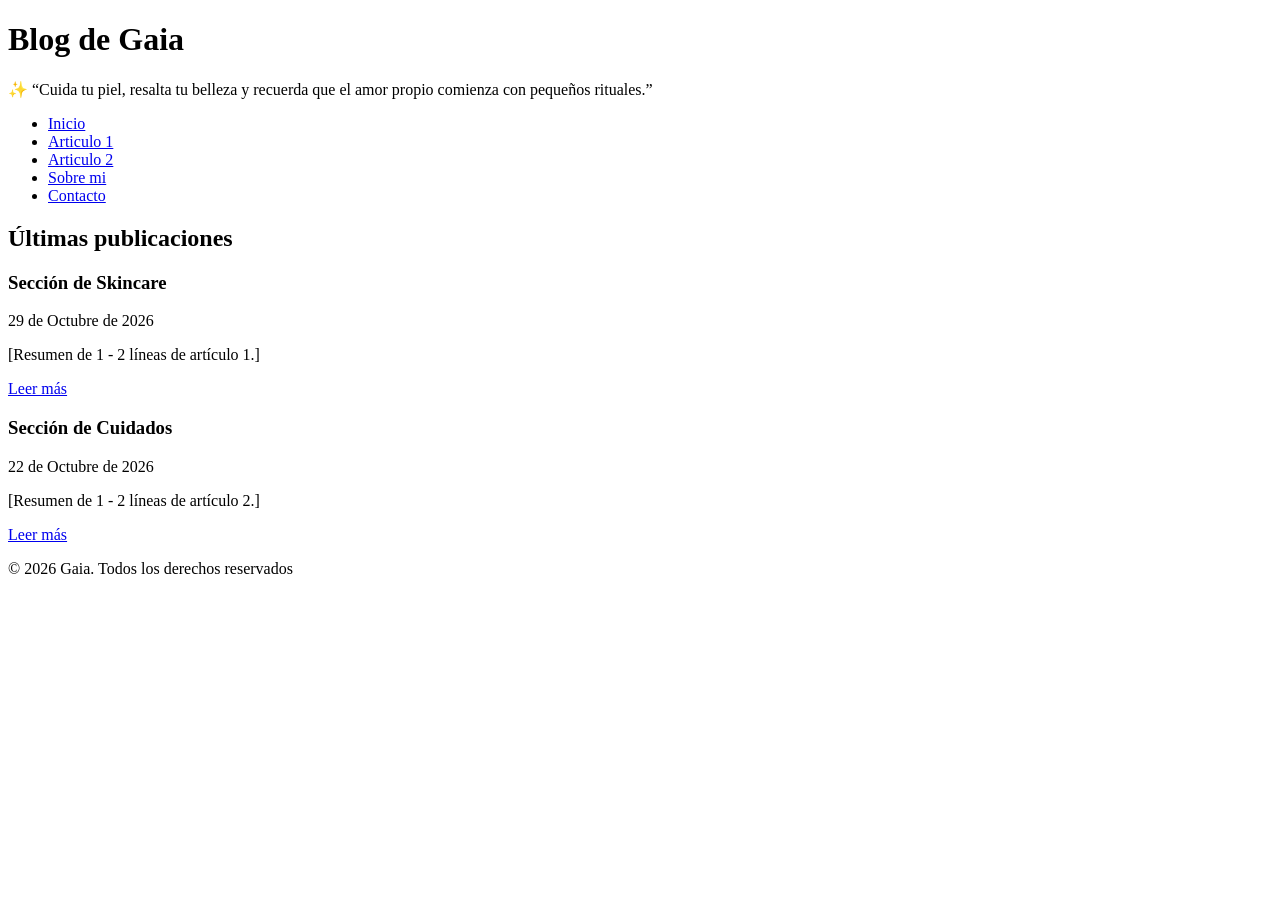
==== index.html @ c615c621 "Página de Inicio" ====
<!DOCTYPE html>
<html lang="es">
<head>
    <meta charset="UTF-8">
    <meta name="viewport" content="width=device-width, initial-scale=1.0">
    <title>Inicio</title>
    <meta name="description" content="Blog Personal de Gaia sobre Cuidado Facial">
    <title> Inicio | Blog de Gaia</title>

</head>
<body>
    <header>
        <h1> Blog de Gaia</h1>
        <p> ✨ “Cuida tu piel, resalta tu belleza y recuerda que el amor propio comienza con pequeños rituales.” </p>
        <nav>
            <ul>
                <li><a href="index.html">Inicio</a></li>
                <li><a href="articulo-1.html">Articulo 1</a></li>
                <li><a href="articulo-2.html">Articulo 2</a></li>
                <li><a href="sobre mi.html">Sobre mi</a></li>
                <li><a href="contacto.html">Contacto</a></li>
            </ul>
        </nav>
    </header>
    <main>
        <section>
            <h2>Últimas publicaciones</h2>
            <article>
                <h3> Sección de Skincare</h3>
                <p><time datetime="2026-10-29">29 de Octubre de 2026</time></p>
                <p>[Resumen de 1 - 2 líneas de artículo 1.]</p>
                <a href="articulo-1.html">Leer más</a>
            </article>
            <article>
                  <h3> Sección de Cuidados</h3>
                <p><time datetime="2026-10-22">22 de Octubre de 2026</time></p>
                <p>[Resumen de 1 - 2 líneas de artículo 2.]</p>
                <a href="articulo-2html">Leer más</a>
            </article>
        </section>
    </main>
    <footer>
        <p>&copy; 2026 Gaia. Todos los derechos reservados</p>
    </footer>
</body>

</html>
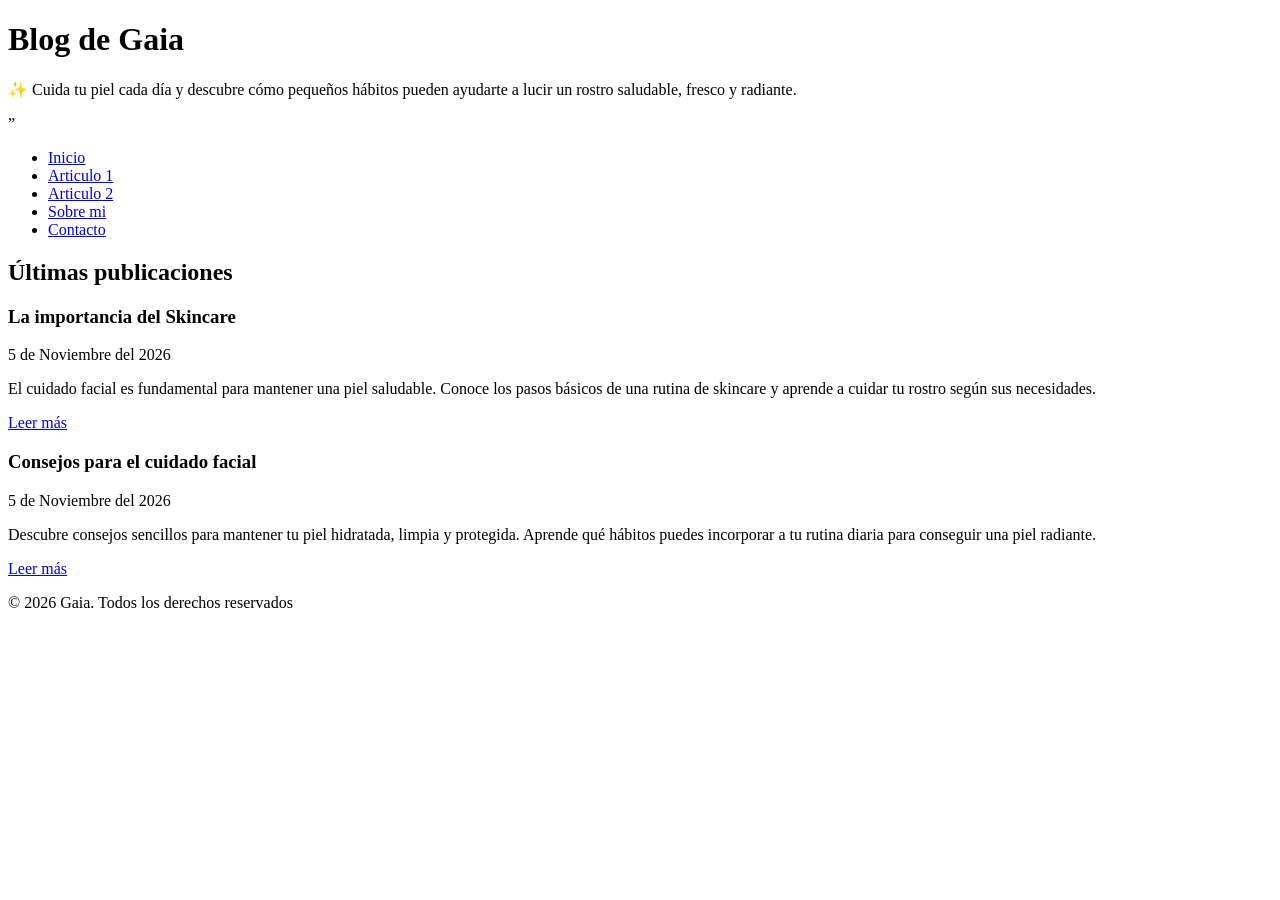
==== commit 4be61570: "Agrega articulo 2 lista y tabla" ====
--- a/index.html
+++ b/index.html
@@ -3,7 +3,6 @@
 <head>
     <meta charset="UTF-8">
     <meta name="viewport" content="width=device-width, initial-scale=1.0">
-    <title>Inicio</title>
     <meta name="description" content="Blog Personal de Gaia sobre Cuidado Facial">
     <title> Inicio | Blog de Gaia</title>
 
@@ -11,13 +10,13 @@
 <body>
     <header>
         <h1> Blog de Gaia</h1>
-        <p> ✨ “Cuida tu piel, resalta tu belleza y recuerda que el amor propio comienza con pequeños rituales.” </p>
+        <p> <p>✨ Cuida tu piel cada día y descubre cómo pequeños hábitos pueden ayudarte a lucir un rostro saludable, fresco y radiante.</p>” </p>
         <nav>
             <ul>
                 <li><a href="index.html">Inicio</a></li>
                 <li><a href="articulo-1.html">Articulo 1</a></li>
                 <li><a href="articulo-2.html">Articulo 2</a></li>
-                <li><a href="sobre mi.html">Sobre mi</a></li>
+                <li><a href="sobremi.html">Sobre mi</a></li>
                 <li><a href="contacto.html">Contacto</a></li>
             </ul>
         </nav>
@@ -26,15 +25,15 @@
         <section>
             <h2>Últimas publicaciones</h2>
             <article>
-                <h3> Sección de Skincare</h3>
-                <p><time datetime="2026-10-29">29 de Octubre de 2026</time></p>
-                <p>[Resumen de 1 - 2 líneas de artículo 1.]</p>
+                <h3> La importancia del Skincare</h3>
+                <p><time datetime="2026-11-05">5 de Noviembre del 2026</time></p>
+                <p>El cuidado facial es fundamental para mantener una piel saludable. Conoce los pasos básicos de una rutina de skincare y aprende a cuidar tu rostro según sus necesidades.</p>
                 <a href="articulo-1.html">Leer más</a>
             </article>
             <article>
-                  <h3> Sección de Cuidados</h3>
-                <p><time datetime="2026-10-22">22 de Octubre de 2026</time></p>
-                <p>[Resumen de 1 - 2 líneas de artículo 2.]</p>
+                  <h3> Consejos para el cuidado facial</h3>
+                <p><time datetime="2026-11-05">5 de Noviembre del 2026</time></p>
+                <p>Descubre consejos sencillos para mantener tu piel hidratada, limpia y protegida. Aprende qué hábitos puedes incorporar a tu rutina diaria para conseguir una piel radiante.</p>
                 <a href="articulo-2html">Leer más</a>
             </article>
         </section>
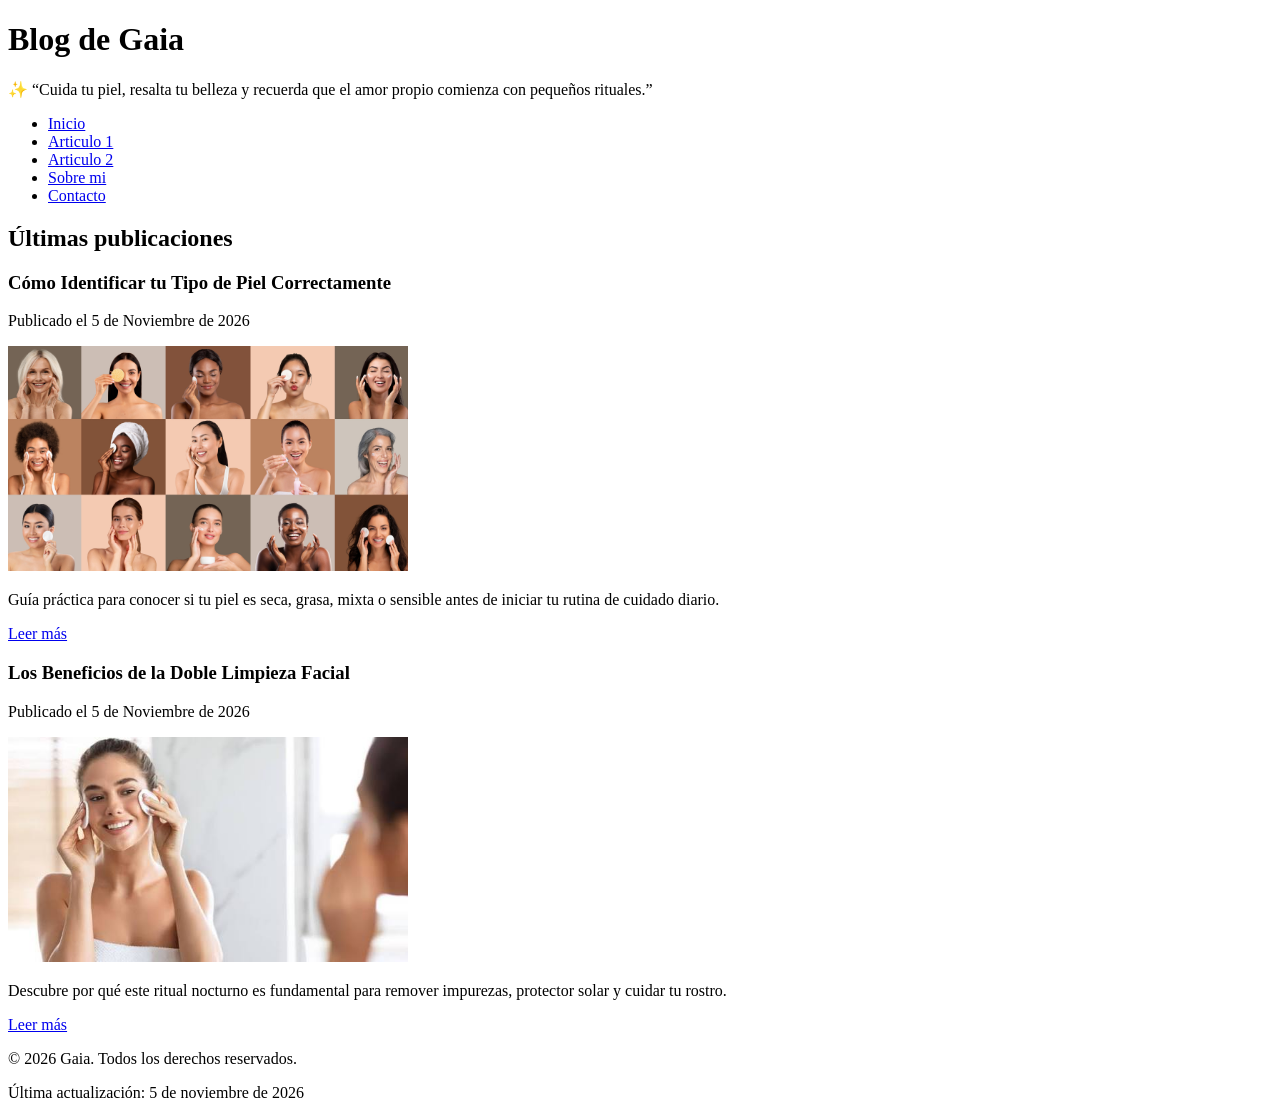
==== commit 20577b44: "Revisa enlaces, valida HTML y actualiza pie de página" ====
--- a/index.html
+++ b/index.html
@@ -3,20 +3,19 @@
 <head>
     <meta charset="UTF-8">
     <meta name="viewport" content="width=device-width, initial-scale=1.0">
-    <meta name="description" content="Blog Personal de Gaia sobre Cuidado Facial">
-    <title> Inicio | Blog de Gaia</title>
-
+    <meta name="description" content="Blog personal de Gaia enfocado en el cuidado facial, rutinas de skincare y consejos de belleza.">
+    <title>Inicio | Blog de Gaia</title>
 </head>
 <body>
     <header>
-        <h1> Blog de Gaia</h1>
-        <p> <p>✨ Cuida tu piel cada día y descubre cómo pequeños hábitos pueden ayudarte a lucir un rostro saludable, fresco y radiante.</p>” </p>
+        <h1>Blog de Gaia</h1>
+        <p>✨ “Cuida tu piel, resalta tu belleza y recuerda que el amor propio comienza con pequeños rituales.”</p>
         <nav>
             <ul>
                 <li><a href="index.html">Inicio</a></li>
                 <li><a href="articulo-1.html">Articulo 1</a></li>
                 <li><a href="articulo-2.html">Articulo 2</a></li>
-                <li><a href="sobremi.html">Sobre mi</a></li>
+                <li><a href="sobre-mi.html">Sobre mi</a></li>
                 <li><a href="contacto.html">Contacto</a></li>
             </ul>
         </nav>
@@ -25,22 +24,31 @@
         <section>
             <h2>Últimas publicaciones</h2>
             <article>
-                <h3> La importancia del Skincare</h3>
-                <p><time datetime="2026-11-05">5 de Noviembre del 2026</time></p>
-                <p>El cuidado facial es fundamental para mantener una piel saludable. Conoce los pasos básicos de una rutina de skincare y aprende a cuidar tu rostro según sus necesidades.</p>
-                <a href="articulo-1.html">Leer más</a>
+                <h3>Cómo Identificar tu Tipo de Piel Correctamente</h3>
+                <p>Publicado el <time datetime="2026-11-05">5 de Noviembre de 2026</time></p>
+                
+                <!-- Imagen del Artículo 1 -->
+                <img src="tipopiel.jpg" alt="Persona analizando su tipo de piel frente al espejo" width="400">
+                
+                <p>Guía práctica para conocer si tu piel es seca, grasa, mixta o sensible antes de iniciar tu rutina de cuidado diario.</p>
+                <p><a href="articulo-1.html">Leer más</a></p>
             </article>
+            
             <article>
-                  <h3> Consejos para el cuidado facial</h3>
-                <p><time datetime="2026-11-05">5 de Noviembre del 2026</time></p>
-                <p>Descubre consejos sencillos para mantener tu piel hidratada, limpia y protegida. Aprende qué hábitos puedes incorporar a tu rutina diaria para conseguir una piel radiante.</p>
-                <a href="articulo-2html">Leer más</a>
+                <h3>Los Beneficios de la Doble Limpieza Facial</h3>
+                <p>Publicado el <time datetime="2026-11-05">5 de Noviembre de 2026</time></p>
+                
+                <!-- Imagen del Artículo 2 -->
+                <img src="doblelimp.jpg" alt="Rutina nocturna de doble limpieza facial" width="400">
+                
+                <p>Descubre por qué este ritual nocturno es fundamental para remover impurezas, protector solar y cuidar tu rostro.</p>
+                <p><a href="articulo-2.html">Leer más</a></p>
             </article>
         </section>
     </main>
     <footer>
-        <p>&copy; 2026 Gaia. Todos los derechos reservados</p>
+        <p>&copy; 2026 Gaia. Todos los derechos reservados.</p>
+        <p>Última actualización: <time datetime="2026-11-05">5 de noviembre de 2026</time></p>
     </footer>
 </body>
-
 </html>
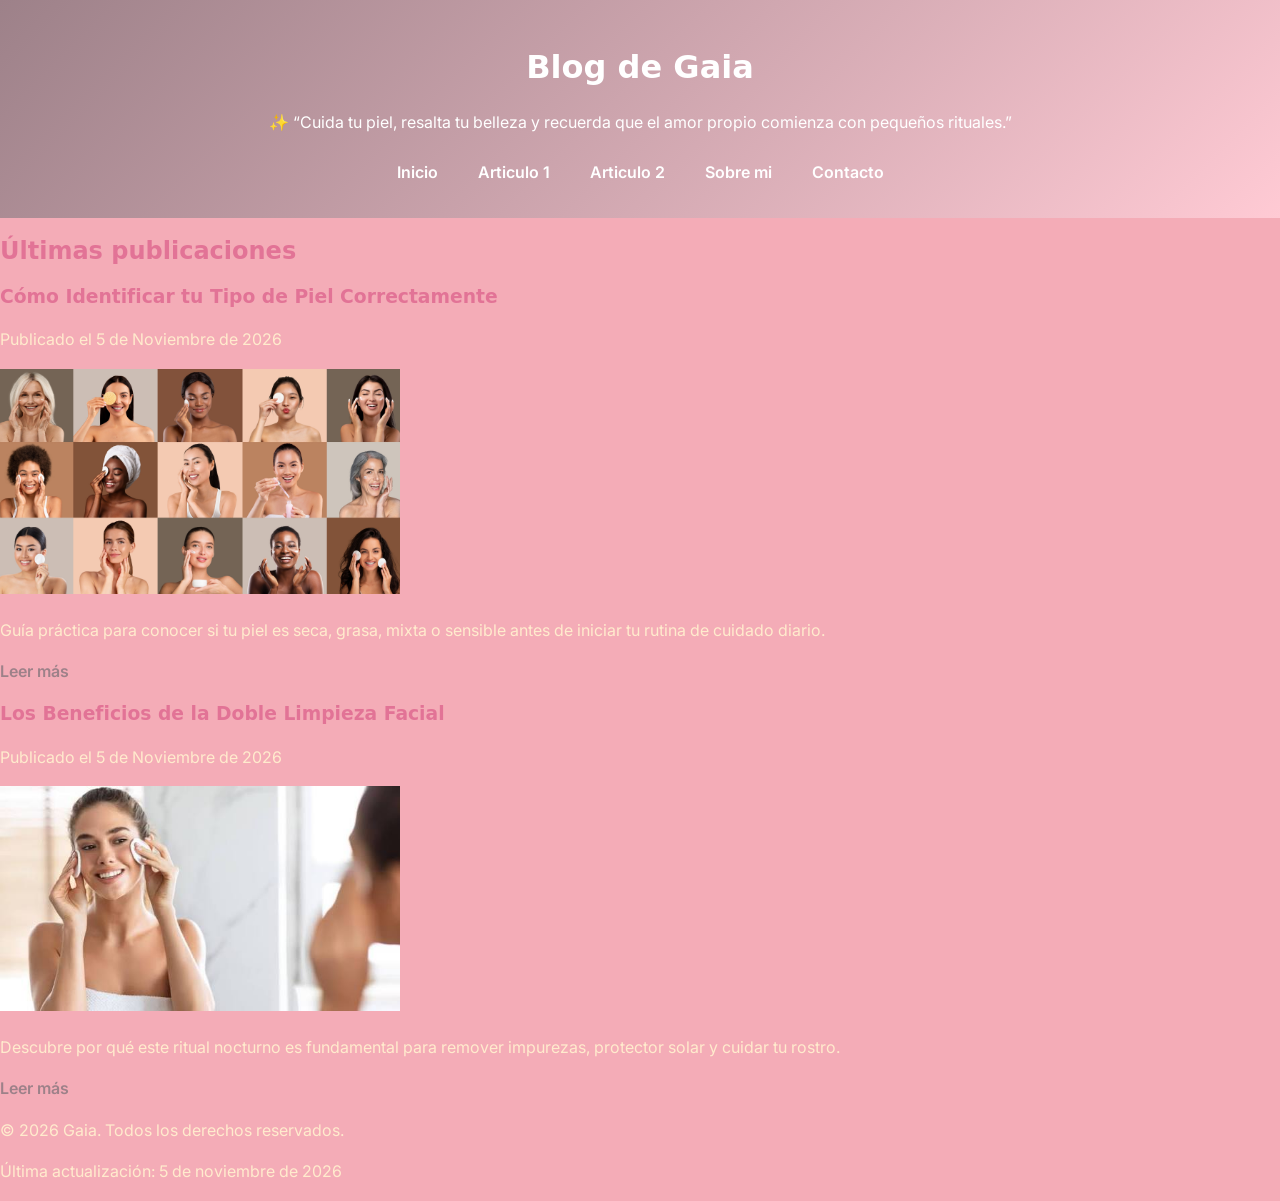
==== commit 82bca17b: "feat/Agregar hoja de estilos" ====
--- a/index.html
+++ b/index.html
@@ -5,6 +5,7 @@
     <meta name="viewport" content="width=device-width, initial-scale=1.0">
     <meta name="description" content="Blog personal de Gaia enfocado en el cuidado facial, rutinas de skincare y consejos de belleza.">
     <title>Inicio | Blog de Gaia</title>
+    <link rel="stylesheet" href="css/estilos.css"
 </head>
 <body>
     <header>
@@ -12,9 +13,9 @@
         <p>✨ “Cuida tu piel, resalta tu belleza y recuerda que el amor propio comienza con pequeños rituales.”</p>
         <nav>
             <ul>
-                <li><a href="index.html">Inicio</a></li>
+                <li><a href="index.html" class="Activo">Inicio</a></li>
                 <li><a href="articulo-1.html">Articulo 1</a></li>
-                <li><a href="articulo-2.html">Articulo 2</a></li>
+                <li><a href="articulo-2.html" >Articulo 2</a></li>
                 <li><a href="sobre-mi.html">Sobre mi</a></li>
                 <li><a href="contacto.html">Contacto</a></li>
             </ul>
--- a/css/estilos.css
+++ b/css/estilos.css
@@ -0,0 +1,128 @@
+/* Hoja de estilos del BLog Peronal*/
+
+/* Importar 2 fonts de google.Inter para el texto y Popins para titulos */
+@import url("https://fonts.googleapis.com/css2?family=Inter:wght@400;600&display0swap");
+
+/*Crear variables*/
+:root {
+    /*Colores */
+    --color-primario: #9d8189;
+    --color-primario-oscuro: #ffcad4;
+    --color-fondo: #ffe5d9;
+    --color-superficie: #f7b1b0;
+    --color-texto: #e27396;
+    --color-texto-suave: #dd2d4a;
+    --color-borde: #da627d;
+    /*Tipografia */
+    --fuente-texto: "Inter", system-ui, sans-serif;
+    --fuente-titulos: "Poppins", system-ui, sans-serif;
+
+}
+
+
+/* Correcion del calculo del tamaño de las cajas  (box) */
+
+*,
+*::before,
+*::after {
+
+    box-sizing: border-box;
+}
+
+
+/* estilos para el body*/ 
+
+body {
+    background-color: #f4acb7; 
+    color:blanchedalmond;
+    margin: 0;
+    font-family: var(--fuente-texto);
+    font-size: 1rem;
+    line-height: 1.6;
+
+}
+
+h1, h2, h3 {
+    font-family: var(--fuente-titulos);
+    color: var(--color-texto);
+    line-height: 1.2;
+}
+
+h1 {
+    font-size: 2,5rem;
+}
+
+h2 {
+    font-size: 1,75rem;
+}
+
+h3 {
+    font-size: 1,25rem;
+}
+
+
+/* Estilos a los enlaces*/
+
+a {
+    color:var(--color-primario);
+    text-decoration: none;
+    font-weight: 600;
+
+}
+
+a:hover {
+    color: var(--color-primario-oscuro);
+    text-decoration: underline;
+}
+
+main {
+    max-width: var(--ancho-contenido);
+    margin: 0 auto;
+    padding: 2rem 1.5;
+}
+
+/*Encabezado*/ 
+
+header {
+    background: linear-gradient(135deg, var(--color-primario), var(--color-primario-oscuro));
+    color: #fff;
+    text-align: center;
+    padding: 3rem 1.5rem 1.5rem;
+}
+header h1 {
+    color: #fff;
+    margin: 0 0 1.5rem;
+}
+
+header p {
+    margin: 0 0 1,5rem;
+    opacity: 0,9;
+
+}
+
+/*Menu*/
+nav ul {
+    display: flex;
+    justify-content: center;
+    flex-wrap: wrap;
+    gap: 0.5rem;
+    list-style: none;
+    margin: 0;
+    padding: 0;
+
+}
+/*Convertir a los enlaces en botones */
+nav a {
+    display: block;
+    padding: 0.5rem 1rem;
+    border-radius: 999px;
+    color: #fff;
+    transition: background-color 0.2s;
+
+}
+
+nav a:hover {
+    background-color: rgba(255, 255, 255, 0.2);
+    color: #fff;
+    text-decoration: none;
+}
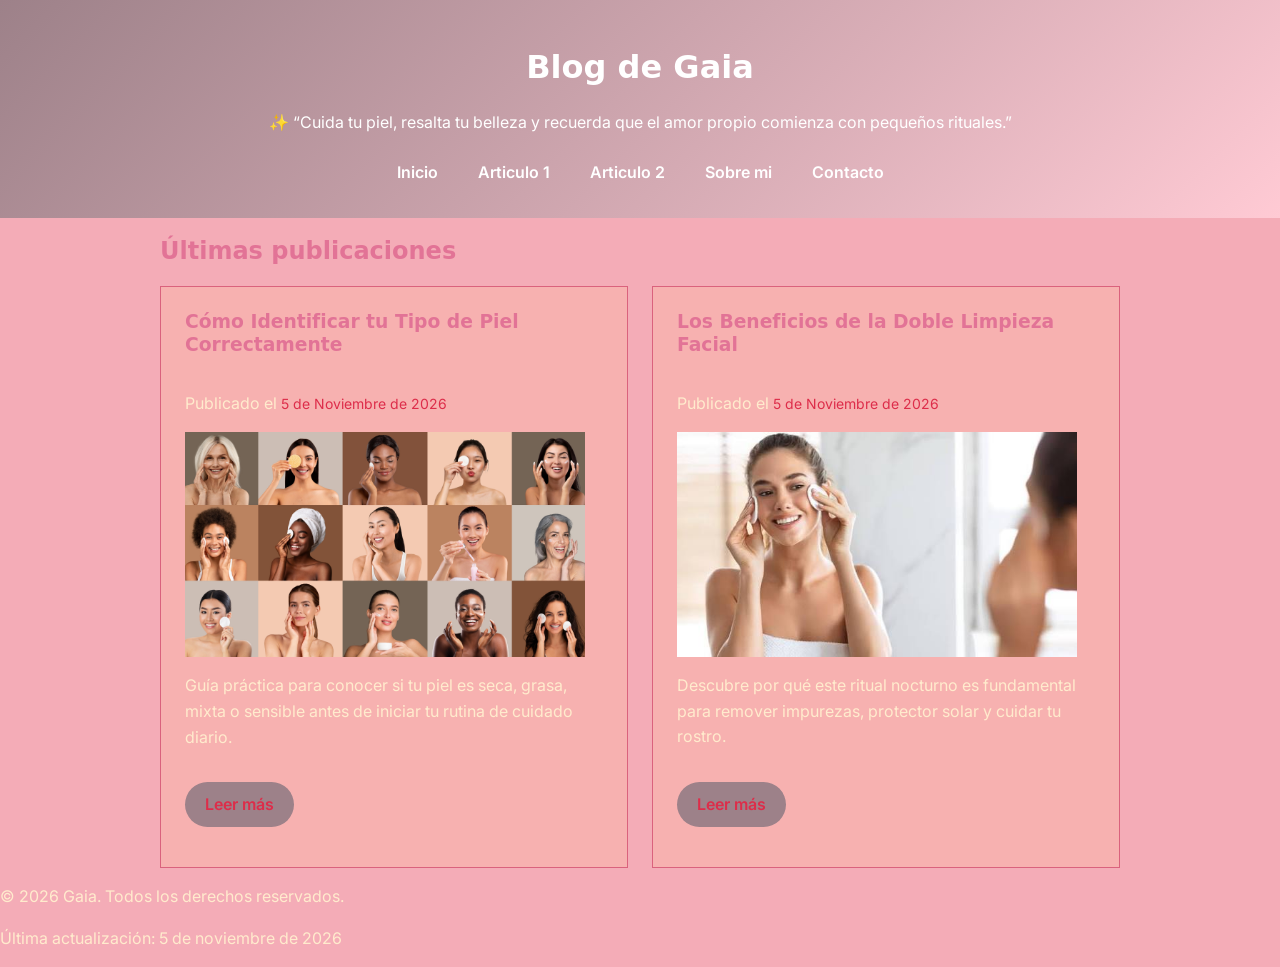
==== commit 440fe014: "feat/Agregar estilos al index" ====
--- a/index.html
+++ b/index.html
@@ -24,7 +24,8 @@
     <main>
         <section>
             <h2>Últimas publicaciones</h2>
-            <article>
+            <div class="tarjetas">
+            <article class="tarjeta">
                 <h3>Cómo Identificar tu Tipo de Piel Correctamente</h3>
                 <p>Publicado el <time datetime="2026-11-05">5 de Noviembre de 2026</time></p>
                 
@@ -32,10 +33,9 @@
                 <img src="tipopiel.jpg" alt="Persona analizando su tipo de piel frente al espejo" width="400">
                 
                 <p>Guía práctica para conocer si tu piel es seca, grasa, mixta o sensible antes de iniciar tu rutina de cuidado diario.</p>
-                <p><a href="articulo-1.html">Leer más</a></p>
+                <p><a href="articulo-1.html" class="boton">Leer más</a></p>
             </article>
-            
-            <article>
+            <article class="tarjeta">
                 <h3>Los Beneficios de la Doble Limpieza Facial</h3>
                 <p>Publicado el <time datetime="2026-11-05">5 de Noviembre de 2026</time></p>
                 
@@ -43,8 +43,9 @@
                 <img src="doblelimp.jpg" alt="Rutina nocturna de doble limpieza facial" width="400">
                 
                 <p>Descubre por qué este ritual nocturno es fundamental para remover impurezas, protector solar y cuidar tu rostro.</p>
-                <p><a href="articulo-2.html">Leer más</a></p>
+                <p><a href="articulo-2.html" class="boton">Leer más</a></p>
             </article>
+            </div>
         </section>
     </main>
     <footer>
--- a/css/estilos.css
+++ b/css/estilos.css
@@ -17,6 +17,19 @@
     --fuente-texto: "Inter", system-ui, sans-serif;
     --fuente-titulos: "Poppins", system-ui, sans-serif;
 
+
+
+    /*medidas */
+
+    --ancho-contenido: 960px;
+
+
+    /*tarjetas*/
+    --radio:15px;
+    --sombra: 0 2px 8px rgba (0,0,0,0.8);
+    --sombra-fuerte: 0 8px 20px rgba (0, 0, 0, 0.8);
+
+
 }
 
 
@@ -125,4 +138,63 @@
     background-color: rgba(255, 255, 255, 0.2);
     color: #fff;
     text-decoration: none;
+}
+
+nav a.activo {
+    background-color: #fff;
+    color: var(--color-primario);
+}
+
+/*tarjetas*/
+
+.tarjetas{
+    display: grid;
+    grid-template-columns: repeat(auto-fit, minmax(280px,1fr));
+    gap: 1.5rem;
+}
+
+.tarjeta{
+    background-color: var(--color-superficie);
+    border: 1px solid var(--color-borde);
+    border-radius: var(--sombra);
+    box-shadow: var(--sombra);
+    padding: 1.5rem;
+    transition: transform 0.2s, box-shadow 0.2s;
+    display: flex;
+    flex-direction: column;
+}
+
+.tarjeta h3{
+    margin-top: 0;
+}
+
+.tarjeta time {
+    color: var(--color-texto-suave);
+    font-size: 0.875rem;
+}
+
+.tarjeta:hover{
+    transform: translateY(-4px);
+    box-shadow: var(--sombra-fuerte);
+}
+
+.tarjeta .boton{
+    margin-top: auto;
+    align-self: flex-start;
+}
+
+.boton {
+    display: inline-block;
+    background-color: var(--color-primario);
+    color:#dd2d4a;
+    padding: 0.6rem 1.25rem;
+    border-radius: 999px;
+    transition: background-color 0.2s;
+}
+
+.boton:hover{
+    background-color: var(--color-primario-oscuro);
+    color: #fff;
+    text-decoration: none;
+    
 }
